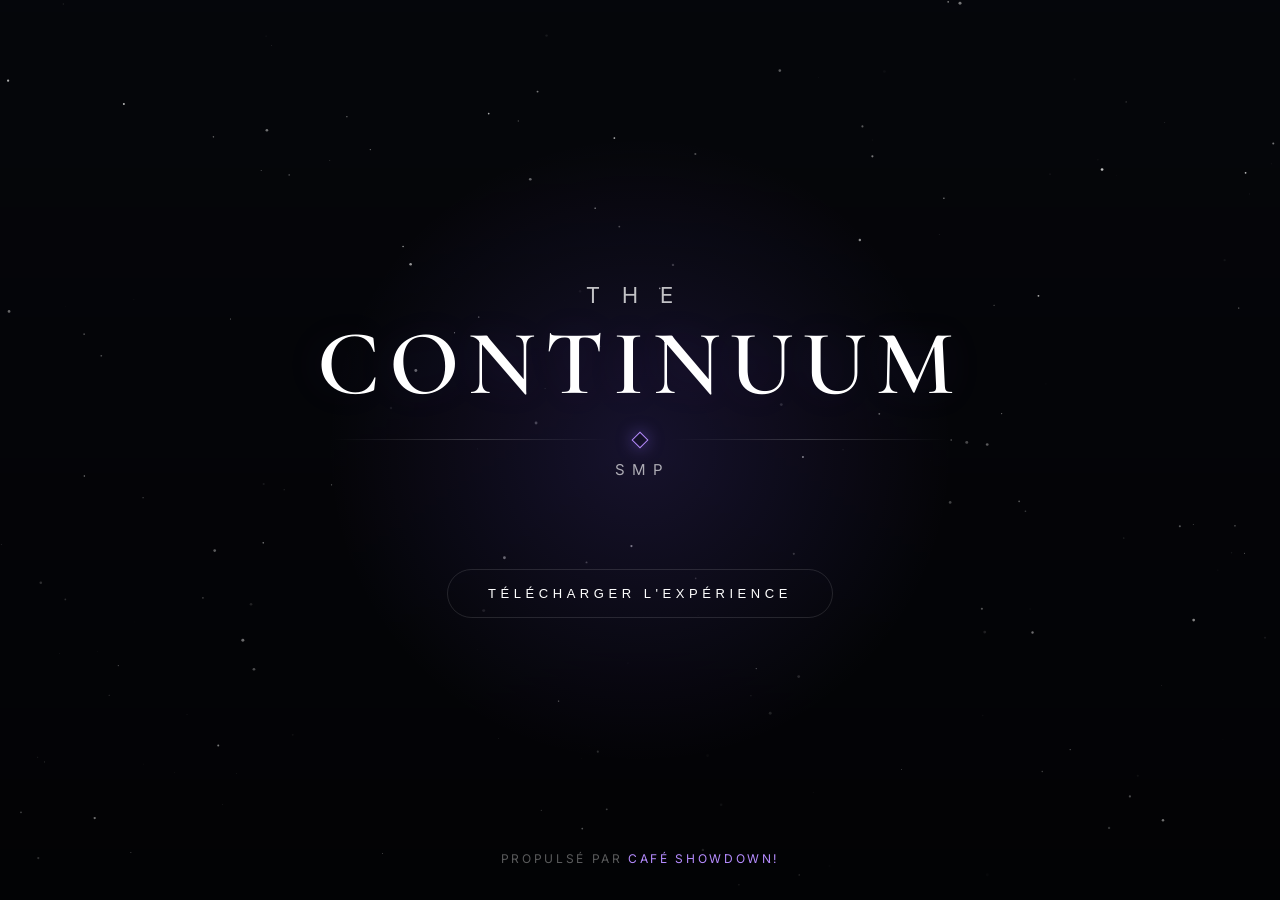
==== index.html @ 2d53c695 "Added website files" ====
<!DOCTYPE html>
<html lang="en">

<head>

    <meta charset="UTF-8">
    <meta name="viewport" content="width=device-width, initial-scale=1.0">

    <title>The Continuum</title>

    <link rel="preconnect" href="https://fonts.googleapis.com">
    <link rel="preconnect" href="https://fonts.gstatic.com" crossorigin>

    <link href="https://fonts.googleapis.com/css2?family=Cormorant+Garamond:wght@500;600&family=Inter:wght@300;400;500&display=swap" rel="stylesheet">

    <link rel="stylesheet" href="style.css">

</head>

<body>

<canvas id="bg"></canvas>

<div class="overlay"></div>

<main>

    <section class="hero">

        <div class="title">

            <span class="top">THE</span>

            <h1>CONTINUUM</h1>

            <div class="divider">

                <span></span>

                <div class="diamond"></div>

                <span></span>

            </div>

            <p>S M P</p>

        </div>

        <button id="download">

            Télécharger l'expérience

        </button>

    </section>

</main>

<script src="script.js"></script>

<footer class="credits">

    Propulsé par <span>Café Showdown!</span>

</footer>

</body>

</html>
---- style.css ----
@import url('https://fonts.googleapis.com/css2?family=Cormorant+Garamond:wght@500;600&family=Inter:wght@300;400;500&display=swap');

*{
margin:0;
padding:0;
box-sizing:border-box;
}

body{

background:#07080d;
overflow:hidden;

color:white;

font-family:Inter,sans-serif;

}

canvas{

position:fixed;
inset:0;
z-index:-2;

}

.overlay{

position:fixed;
inset:0;

background:

radial-gradient(circle at center,
rgba(130,95,255,.15),
transparent 40%),

linear-gradient(to bottom,
rgba(0,0,0,.15),
rgba(0,0,0,.6));

z-index:-1;

}

.hero{

height:100vh;

display:flex;

flex-direction:column;

justify-content:center;
align-items:center;

}

.title{

display:flex;
flex-direction:column;

align-items:center;

animation:intro 2s ease;

user-select:none;

}

.top{

font-size:22px;

letter-spacing:1em;

margin-bottom:15px;

opacity:.75;

}

h1{

font-family:"Cormorant Garamond",serif;

font-size:92px;

font-weight:600;

letter-spacing:.10em;

line-height:.9;

text-shadow:

0 0 40px rgba(130,95,255,.12);

}

.divider{

display:flex;

align-items:center;

gap:22px;

width:620px;

max-width:80vw;

margin:28px 0 14px;

}

.divider span{

flex:1;

height:1px;

background:

linear-gradient(to right,
transparent,
rgba(255,255,255,.18),
transparent);

}

.diamond{

width:12px;
height:12px;

transform:rotate(45deg);

border:1px solid #b78cff;

box-shadow:

0 0 16px rgba(144,111,255,.5);

}

.title p{

letter-spacing:.1em;

font-size:15px;

opacity:.65;

}

button{

margin-top:90px;

background:none;

color:white;

padding:16px 40px;

border-radius:40px;

border:1px solid rgba(255,255,255,.12);

font-size:13px;

letter-spacing:.35em;

text-transform:uppercase;

cursor:pointer;

transition:.35s;

}

button:hover{

transform:translateY(-3px);

border-color:#9b7cff;

box-shadow:

0 0 25px rgba(140,110,255,.35);

}

@keyframes intro{

from{

opacity:0;

transform:translateY(30px);

filter:blur(12px);

}

to{

opacity:1;

transform:none;

filter:none;

}

}

.credits{

    position:fixed;

    bottom:34px;
    left:50%;

    transform:translateX(-50%);

    font-size:12px;

    letter-spacing:.22em;

    color:rgba(255,255,255,.35);

    text-transform:uppercase;

}

.credits span{

    color:#b58cff;

}
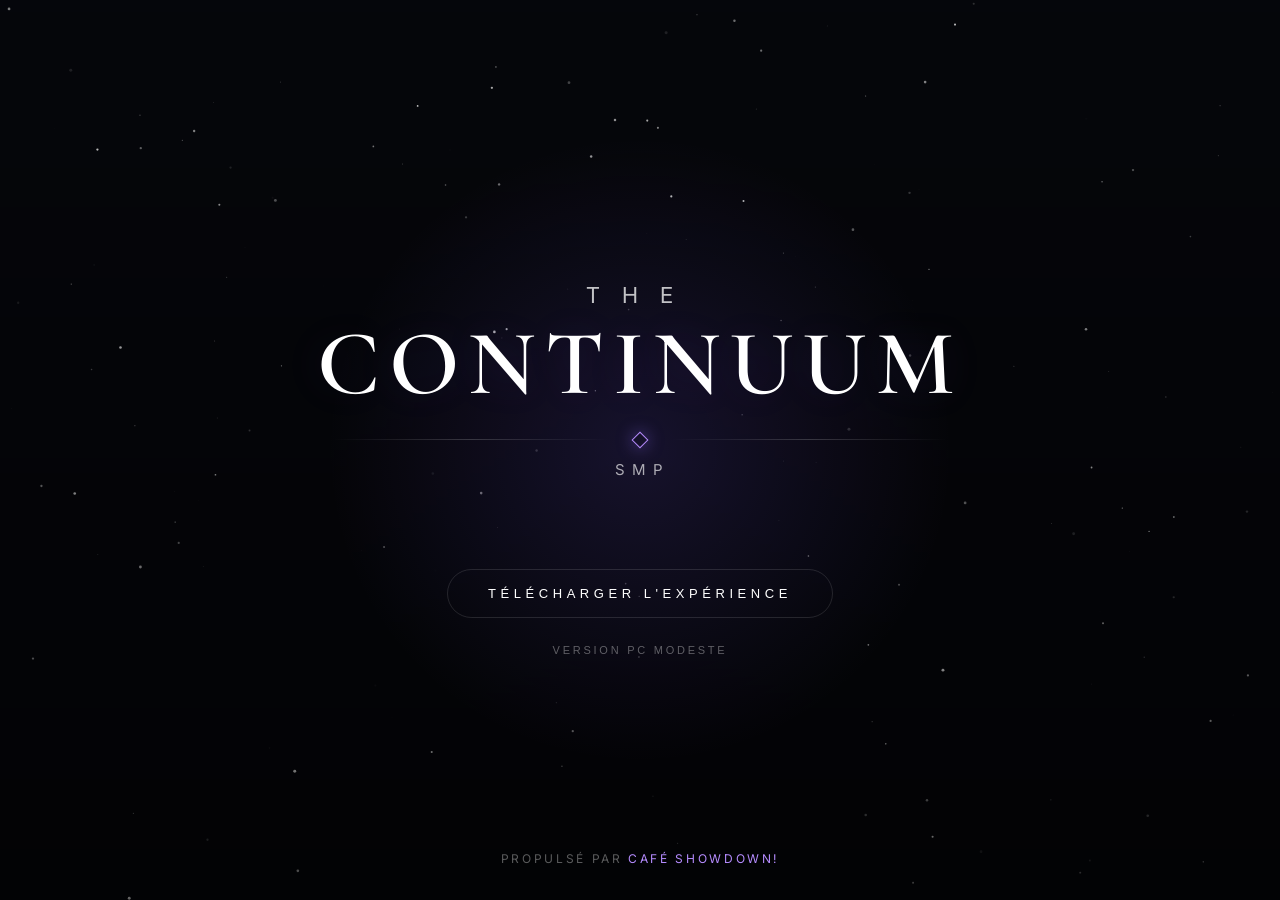
==== commit c65064dc: "Updated website and added favicon" ====
--- a/index.html
+++ b/index.html
@@ -24,37 +24,28 @@
 <div class="overlay"></div>
 
 <main>
-
     <section class="hero">
 
         <div class="title">
-
             <span class="top">THE</span>
-
             <h1>CONTINUUM</h1>
-
             <div class="divider">
-
                 <span></span>
-
                 <div class="diamond"></div>
-
                 <span></span>
-
             </div>
-
             <p>S M P</p>
-
         </div>
 
         <button id="download">
+            Télécharger l'expérience
+        </button>
 
-            Télécharger l'expérience
-
+        <button id="download-low" class="btn-modeste">
+            Version PC Modeste
         </button>
 
     </section>
-
 </main>
 
 <script src="script.js"></script>
--- a/style.css
+++ b/style.css
@@ -241,4 +241,211 @@
 
     color:#b58cff;
 
+}
+
+.success{
+
+    min-height:100vh;
+
+    display:flex;
+
+    justify-content:center;
+
+    align-items:center;
+
+    padding:60px 20px;
+
+}
+
+.card{
+
+    width:min(760px,100%);
+
+    text-align:center;
+
+    padding:70px 60px;
+
+    background:rgba(255,255,255,.03);
+
+    border:1px solid rgba(255,255,255,.08);
+
+    border-radius:26px;
+
+    backdrop-filter:blur(10px);
+
+    box-shadow:0 25px 80px rgba(0,0,0,.45);
+
+}
+
+.check{
+
+    width:90px;
+
+    height:90px;
+
+    margin:auto;
+
+    margin-bottom:30px;
+
+    display:flex;
+
+    align-items:center;
+
+    justify-content:center;
+
+    border-radius:50%;
+
+    font-size:42px;
+
+    color:#95f2b6;
+
+    background:rgba(149,242,182,.08);
+
+    border:1px solid rgba(149,242,182,.35);
+
+    box-shadow:0 0 45px rgba(149,242,182,.15);
+
+}
+
+.badge{
+
+    display:inline-block;
+
+    margin-bottom:28px;
+
+    padding:10px 24px;
+
+    border-radius:999px;
+
+    background:rgba(130,95,255,.08);
+
+    border:1px solid rgba(130,95,255,.22);
+
+    color:#b8a9ff;
+
+    font-size:12px;
+
+    letter-spacing:.25em;
+
+    text-transform:uppercase;
+
+}
+
+.card h1{
+
+    font-family:"Cormorant Garamond",serif;
+
+    font-size:74px;
+
+    font-weight:600;
+
+    margin-bottom:12px;
+
+}
+
+.card h2{
+
+    font-weight:300;
+
+    font-size:30px;
+
+    color:#ececec;
+
+    margin-bottom:38px;
+
+}
+
+.card p{
+
+    max-width:560px;
+
+    margin:0 auto 20px;
+
+    color:#b8bfcd;
+
+    line-height:1.9;
+
+    font-size:18px;
+
+}
+
+.card .small{
+
+    color:#8d95a8;
+
+    font-size:15px;
+
+    margin-bottom:45px;
+
+}
+
+.card button{
+
+    cursor:pointer;
+
+    padding:16px 42px;
+
+    border-radius:999px;
+
+    border:1px solid rgba(138,112,255,.3);
+
+    background:rgba(138,112,255,.08);
+
+    color:white;
+
+    font-size:15px;
+
+    transition:.35s;
+
+}
+
+.card button:hover{
+
+    transform:translateY(-3px);
+
+    background:rgba(138,112,255,.18);
+
+    box-shadow:0 0 35px rgba(138,112,255,.28);
+
+}
+
+/* Style spécifique pour le bouton secondaire */
+button.btn-modeste {
+    /* Supprime la grosse marge du bouton principal */
+    margin-top: 0; 
+    
+    /* Positionnement précis sous le premier bouton sans pousser le layout */
+    position: absolute;
+    transform: translateY(200px); /* Ajustez cette valeur pour le rapprocher ou l'éloigner */
+
+    /* Design discret et minimaliste */
+    border: none;
+    font-size: 11px;
+    letter-spacing: .25em;
+    opacity: 0.35;
+    padding: 10px 20px;
+    box-shadow: none;
+}
+
+/* Comportement au survol */
+button.btn-modeste:hover {
+    transform: translateY(197px); /* Léger effet de survol parallèlement au premier */
+    opacity: 0.8;
+    background: rgba(255, 255, 255, 0.03);
+    box-shadow: none;
+}
+
+#player-pseudo {
+    font-family: "Cormorant Garamond", serif;
+    font-size: 56px;
+    font-weight: 600;
+    font-style: normal;
+    letter-spacing: 0.08em;
+    margin-top: 10px;
+    margin-bottom: 35px;
+
+    background: linear-gradient(180deg, #ffffff 40%, #b78cff 100%);
+    -webkit-background-clip: text;
+    -webkit-text-fill-color: transparent;
+    filter: drop-shadow(0 0 20px rgba(183, 140, 255, 0.3));
 }
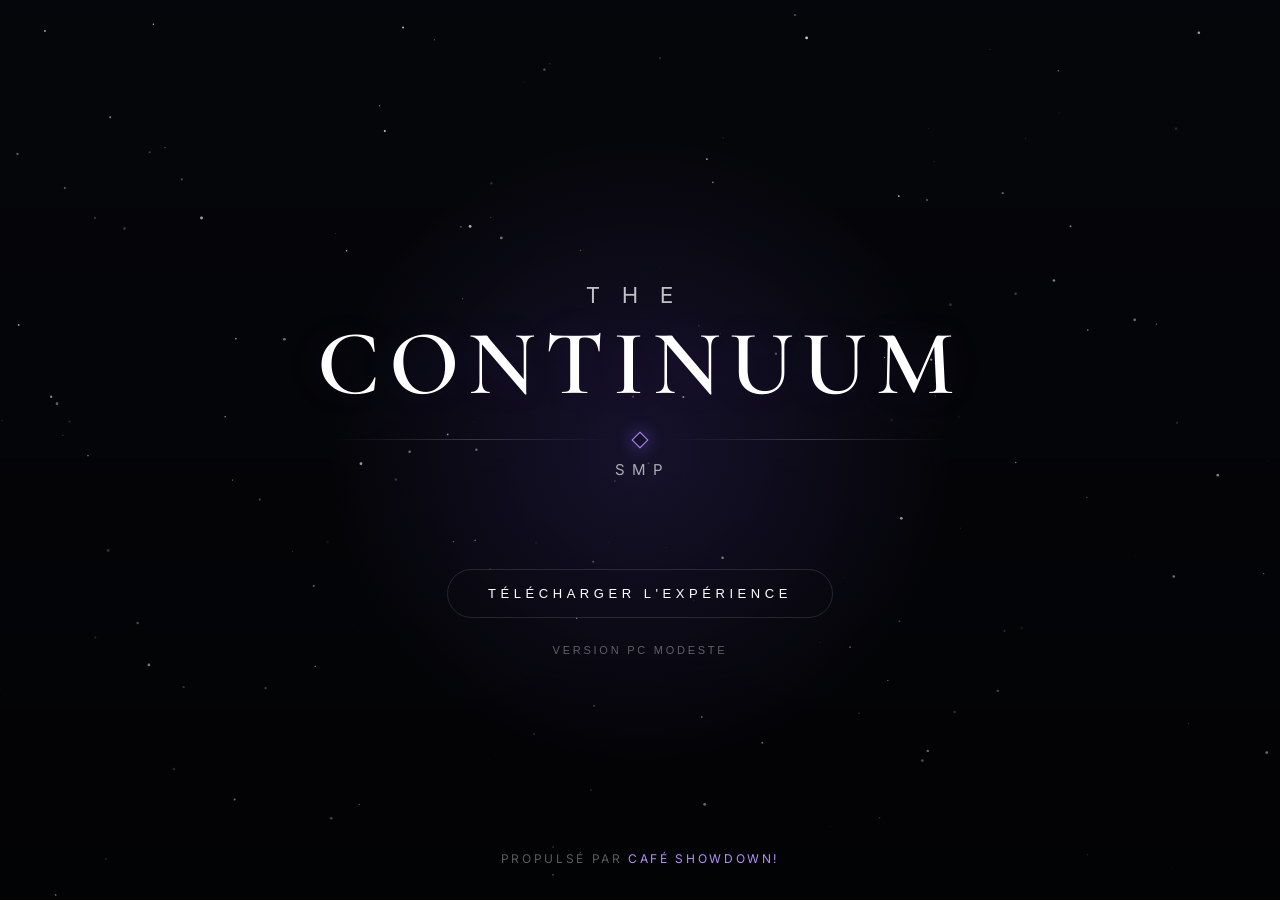
==== commit 8833d91c: "Fixed favicon not showing up" ====
--- a/index.html
+++ b/index.html
@@ -1,5 +1,5 @@
 <!DOCTYPE html>
-<html lang="en">
+<html lang="fr">
 
 <head>
 
@@ -10,7 +10,8 @@
 
     <link rel="preconnect" href="https://fonts.googleapis.com">
     <link rel="preconnect" href="https://fonts.gstatic.com" crossorigin>
-
+    <link rel="icon" href="/favicon.ico">
+    
     <link href="https://fonts.googleapis.com/css2?family=Cormorant+Garamond:wght@500;600&family=Inter:wght@300;400;500&display=swap" rel="stylesheet">
 
     <link rel="stylesheet" href="style.css">
